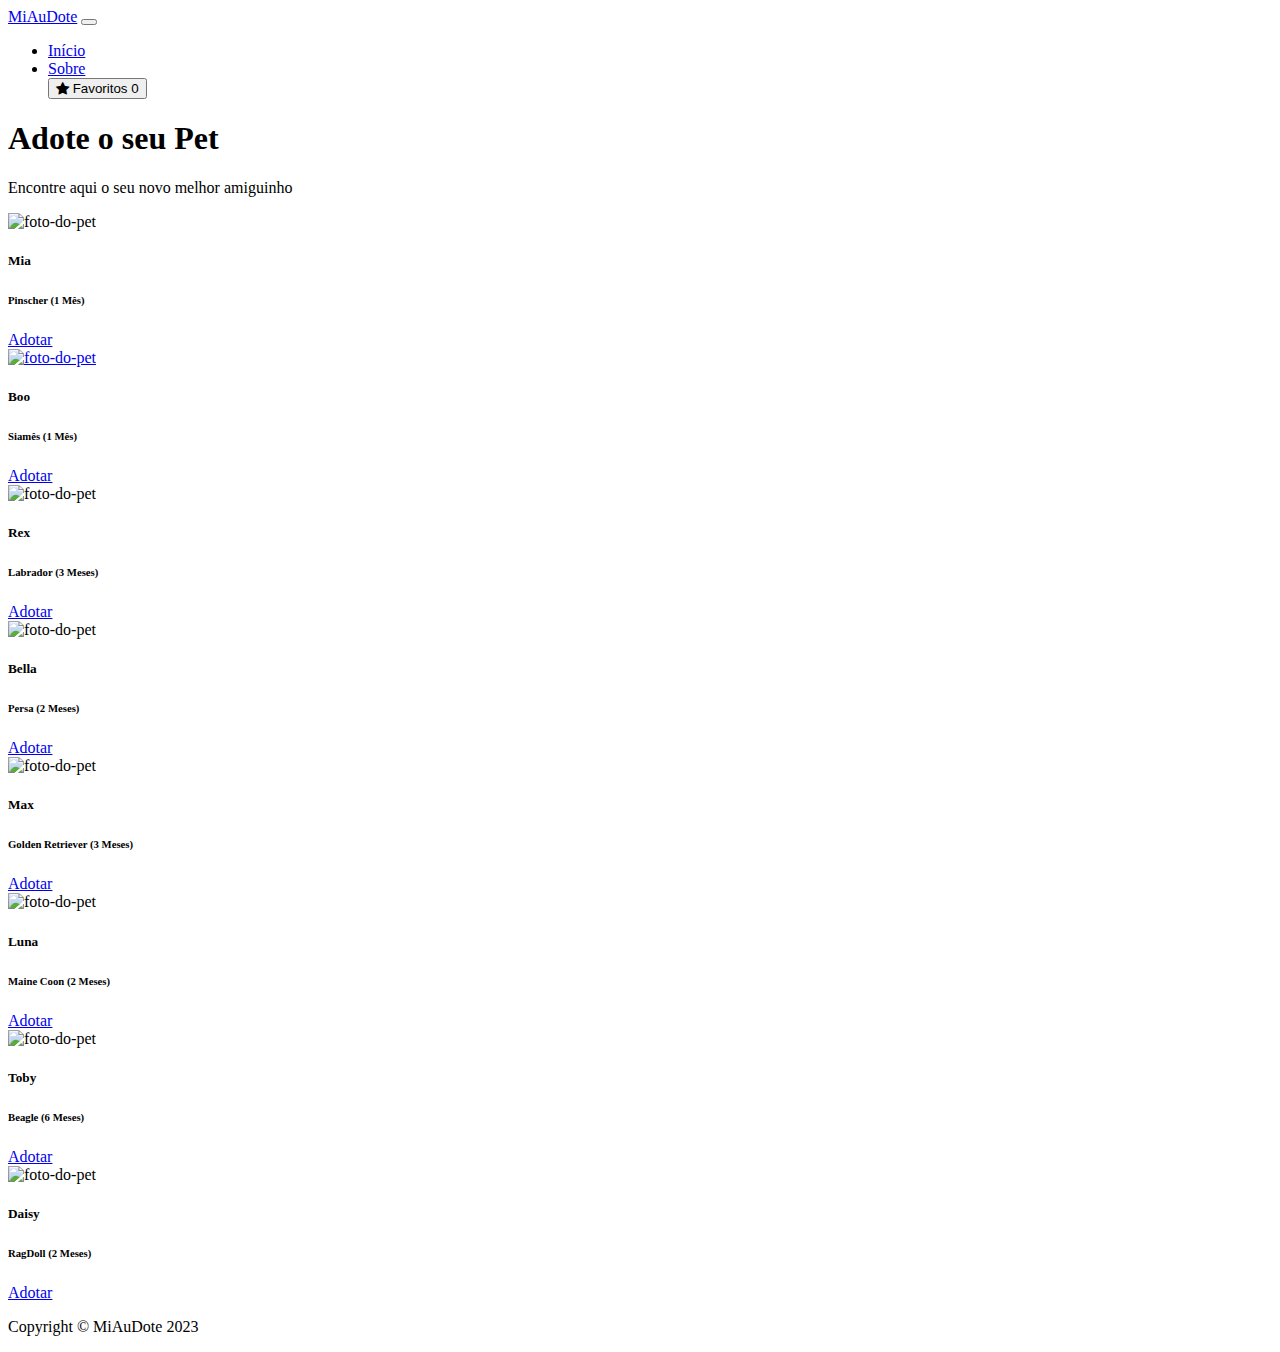
==== index.html @ df22c727 "Comentarios --" ====
<!DOCTYPE html>
<html lang="pt-BR">
<head>
<meta charset="utf-8" />
<meta name="viewport" content="width=device-width, initial-scale=1, shrink-to-fit=no" />
<meta name="description" content="" />
<meta name="author" content="" />
<title>MiAuDote</title>
<!-- Favicon-->
<link rel="icon" type="image/x-icon" href="assets/favicon.ico" />
<!-- Bootstrap icons-->
<link href="https://cdn.jsdelivr.net/npm/bootstrap-icons@1.5.0/font/bootstrap-icons.css" rel="stylesheet" />
<!-- Core theme CSS (includes Bootstrap)-->
<link href="css/styles.css" rel="stylesheet" />
</head>
<body>
<!-- Navigation-->
<nav class="navbar navbar-expand-lg navbar-light bg-light">
<div class="container px-4 px-lg-5">
<a class="navbar-brand" href="#!">MiAuDote</a>
<button class="navbar-toggler" type="button" data-bs-toggle="collapse" data-bs-target="#navbarSupportedContent" aria-controls="navbarSupportedContent" aria-expanded="false" aria-label="Toggle navigation"><span class="navbar-toggler-icon"></span></button>
<div class="collapse navbar-collapse" id="navbarSupportedContent">
<ul class="navbar-nav me-auto mb-2 mb-lg-0 ms-lg-4">
<li class="nav-item"><a class="nav-link active" aria-current="page" href="#!">Início</a></li>
<li class="nav-item"><a class="nav-link" href="#!">Sobre</a></li>
<!-- <li class="nav-item dropdown">
<a class="nav-link dropdown-toggle" id="navbarDropdown" href="#" role="button" data-bs-toggle="dropdown" aria-expanded="false">Adoção</a>
<ul class="dropdown-menu" aria-labelledby="navbarDropdown">
<li><a class="dropdown-item" href="#!">Todos os Pets</a></li>
<li><hr class="dropdown-divider" /></li>
<li><a class="dropdown-item" href="#!">Cachorros</a></li>
<li><a class="dropdown-item" href="#!">Gatos</a></li>
</ul>
</li>
</ul> -->
<form class="d-flex">
<button class="btn btn-outline-dark" type="submit">
<i class="bi-star-fill me-1"></i>
Favoritos
<span class="badge bg-dark text-white ms-1 rounded-pill">0</span>
</button>
</form>
</div>
</div>
</nav>
<!-- Header-->
<header class="bg-dark py-5">
<div class="container px-4 px-lg-5 my-5">
<div class="text-center text-white">
<h1 class="display-4 fw-bolder">Adote o seu Pet</h1>
<p class="lead fw-normal text-white-50 mb-0">Encontre aqui o seu novo melhor amiguinho</p>
</div>
</div>
</header>
<!-- Section-->
<section class="py-5">
<div class="container px-4 px-lg-5 mt-5">
<div class="row gx-4 gx-lg-5 row-cols-2 row-cols-md-3 row-cols-xl-4 justify-content-center">
<div class="col mb-5">
<div class="card h-100">
<!-- Imagem do Pet -->
<img class="card-img-top" src="https://i.pinimg.com/736x/b8/5c/28/b85c28cd9e3f3cfb0096dbd937174bcb.jpg" alt="foto-do-pet" />
<!-- Detalhes do Pet -->
<div class="card-body p-4">
<div class="text-center">
<!-- Nome do Pet -->
<h5 class="fw-bolder">Mia</h5>
<!-- Raça e Idade do Pet -->
<h6>Pinscher (1 Mês)</h6>
</div>
</div>
<!-- Ações -->
<div class="card-footer p-4 pt-0 border-top-0 bg-transparent">
<div class="text-center"><a class="btn btn-outline-dark mt-auto" href="#">Adotar</a></div>
</div>
</div>
</div>
<div class="col mb-5">
<div class="card h-100">
<!-- Imagem do Pet -->
<a href='boo.html'><img class="card-img-top" src="https://http2.mlstatic.com/D_NQ_NP_784911-MLB54792836483_042023-O.webp" alt="foto-do-pet" /></a>
<!-- Detalhes -->
<div class="card-body p-4">
<div class="text-center">
<!-- Nome do Pet -->
<h5 class="fw-bolder">Boo</h5>
<!-- Raça e Idade do Pet -->
<h6>Siamês (1 Mês)</h6>
</div>
</div>
<!-- Ações -->
<div class="card-footer p-4 pt-0 border-top-0 bg-transparent">
<div class="text-center"><a class="btn btn-outline-dark mt-auto" href="boo.html">Adotar</a></div>
</div>
</div>
</div>
<div class="col mb-5">
<div class="card h-100">
<!-- Imagem do Pet -->
<img class="card-img-top" src="https://www.petz.com.br/blog//wp-content/uploads/2022/01/como-adestrar-um-labrador-filhote-de-3-meses-interna-2.jpg" alt="foto-do-pet" />
<!-- Detalhes -->
<div class="card-body p-4">
<div class="text-center">
<!-- Nome do Pet -->
<h5 class="fw-bolder">Rex</h5>
<!-- Raça e Idade do Pet -->
<h6>Labrador (3 Meses)</h6>
</div>
</div>
<!-- Ações -->
<div class="card-footer p-4 pt-0 border-top-0 bg-transparent">
<div class="text-center"><a class="btn btn-outline-dark mt-auto" href="#">Adotar</a></div>
</div>
</div>
</div>
<div class="col mb-5">
<div class="card h-100">
<!-- Imagem do Pet -->
<img class="card-img-top" src="https://filhotesbr.com.br/wp-content/uploads/2020/11/filhotes-persa-piedade-sp-gatil-saint-christin-6.jpg" alt="foto-do-pet" />
<!-- Detalhes -->
<div class="card-body p-4">
<div class="text-center">
<!-- Nome do Pet -->
<h5 class="fw-bolder">Bella</h5>
<!-- Raça e Idade do Pet -->
<h6>Persa (2 Meses)</h6>
</div>
</div>
<!-- Ações -->
<div class="card-footer p-4 pt-0 border-top-0 bg-transparent">
<div class="text-center"><a class="btn btn-outline-dark mt-auto" href="#">Adotar</a></div>
</div>
</div>
</div>
<div class="col mb-5">
<div class="card h-100">
<!-- Imagem do Pet -->
<img class="card-img-top" src="https://www.cachorrosbrasil.com.br/wp-content/uploads/2023/03/39812.jpg" alt="foto-do-pet" />
<!-- Detalhes -->
<div class="card-body p-4">
<div class="text-center">
<!-- Nome do Pet -->
<h5 class="fw-bolder">Max</h5>
<!-- Raça e Idade do Pet -->
<h6>Golden Retriever (3 Meses)</h6>
</div>
</div>
<!-- Ações -->
<div class="card-footer p-4 pt-0 border-top-0 bg-transparent">
<div class="text-center"><a class="btn btn-outline-dark mt-auto" href="#">Adotar</a></div>
</div>
</div>
</div>
<div class="col mb-5">
<div class="card h-100">
<!-- Imagem do Pet -->
<img class="card-img-top" src="https://filhotesbr.com.br/wp-content/uploads/2020/11/filhotes-maine-coon-sao-caetano-do-sul-sp-gatil-katzecoon-15.jpg" alt="foto-do-pet" />
<!-- Detalhes -->
<div class="card-body p-4">
<div class="text-center">
<!-- Nome do Pet -->
<h5 class="fw-bolder">Luna</h5>
<!-- Raça e Idade do Pet -->
<h6>Maine Coon (2 Meses)</h6>
</div>
</div>
<!-- Ações -->
<div class="card-footer p-4 pt-0 border-top-0 bg-transparent">
<div class="text-center"><a class="btn btn-outline-dark mt-auto" href="#">Adotar</a></div>
</div>
</div>
</div>
<div class="col mb-5">
<div class="card h-100">
<!-- Imagem do Pet -->
<img class="card-img-top" src="https://www.patasdacasa.com.br/sites/default/files/noticias/2020/05/beagle-quais-sao-as-doencas-mais-comuns-que-atingem-essa-raca-de-cachorro.jpg" alt="foto-do-pet" />
<!-- Detalhes -->
<div class="card-body p-4">
<div class="text-center">
<!-- Nome do Pet -->
<h5 class="fw-bolder">Toby</h5>
<!-- Raça e Idade do Pet -->
<h6>Beagle (6 Meses)</h6>
</div>
</div>
<!-- Ações -->
<div class="card-footer p-4 pt-0 border-top-0 bg-transparent">
<div class="text-center"><a class="btn btn-outline-dark mt-auto" href="#">Adotar</a></div>
</div>
</div>
</div>
<div class="col mb-5">
<div class="card h-100">
<!-- Imagem do Pet -->
<img class="card-img-top" src="https://casaeconstrucao.org/wp-content/uploads/2021/10/21-filhote-de-gato-ragdoll.jpg" alt="foto-do-pet" />
<!-- Detalhes -->
<div class="card-body p-4">
<div class="text-center">
<!-- Nome do Pet -->
<h5 class="fw-bolder">Daisy</h5>
<!-- Raça e Idade do Pet -->
<h6>RagDoll (2 Meses)</h6>
</div>
</div>
<!-- Ações -->
<div class="card-footer p-4 pt-0 border-top-0 bg-transparent">
<div class="text-center"><a class="btn btn-outline-dark mt-auto" href="#">Adotar</a></div>
</div>
</div>
</div>
</div>
</div>
</section>
<!-- Footer-->
<footer class="py-5 bg-dark">
<div class="container"><p class="m-0 text-center text-white">Copyright &copy; MiAuDote 2023</p></div>
</footer>
<!-- Bootstrap core JS-->
<script src="https://cdn.jsdelivr.net/npm/bootstrap@5.2.3/dist/js/bootstrap.bundle.min.js"></script>
<!-- Core theme JS-->
<script src="js/scripts.js"></script>
</body>
</html>
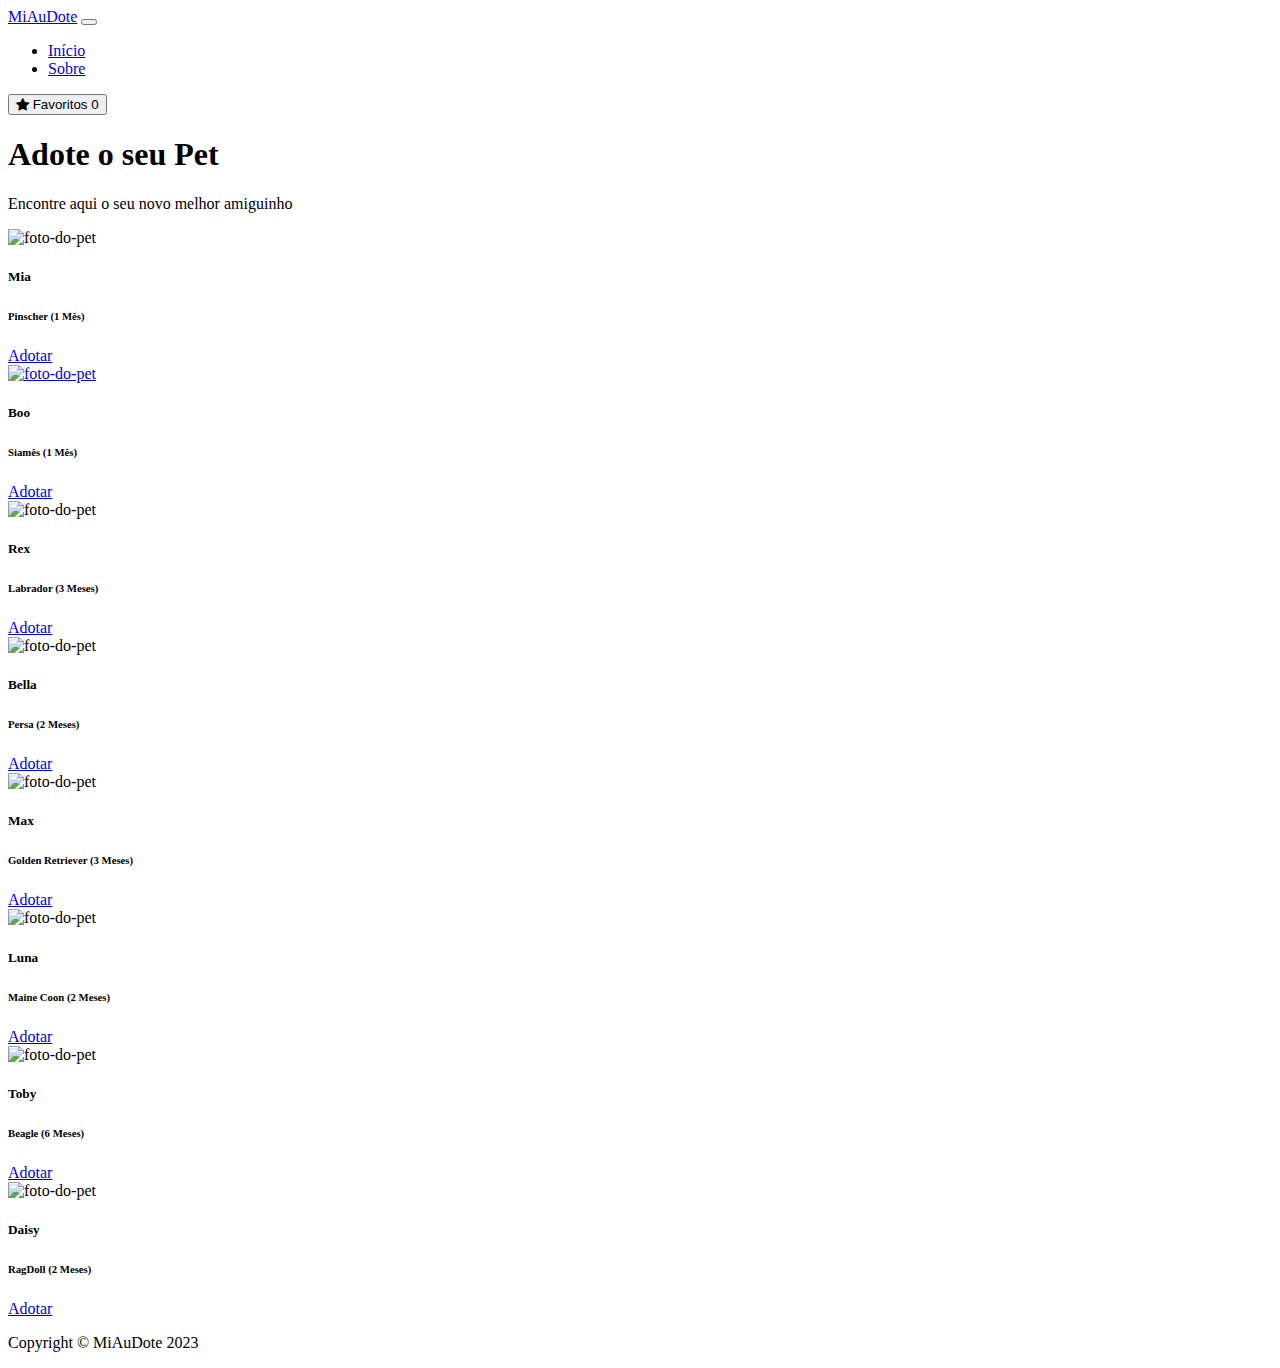
==== commit 4b2c5bae: "correcao navBar" ====
--- a/index.html
+++ b/index.html
@@ -31,8 +31,8 @@
 <li><a class="dropdown-item" href="#!">Cachorros</a></li>
 <li><a class="dropdown-item" href="#!">Gatos</a></li>
 </ul>
-</li>
-</ul> -->
+</li> -->
+</ul>
 <form class="d-flex">
 <button class="btn btn-outline-dark" type="submit">
 <i class="bi-star-fill me-1"></i>
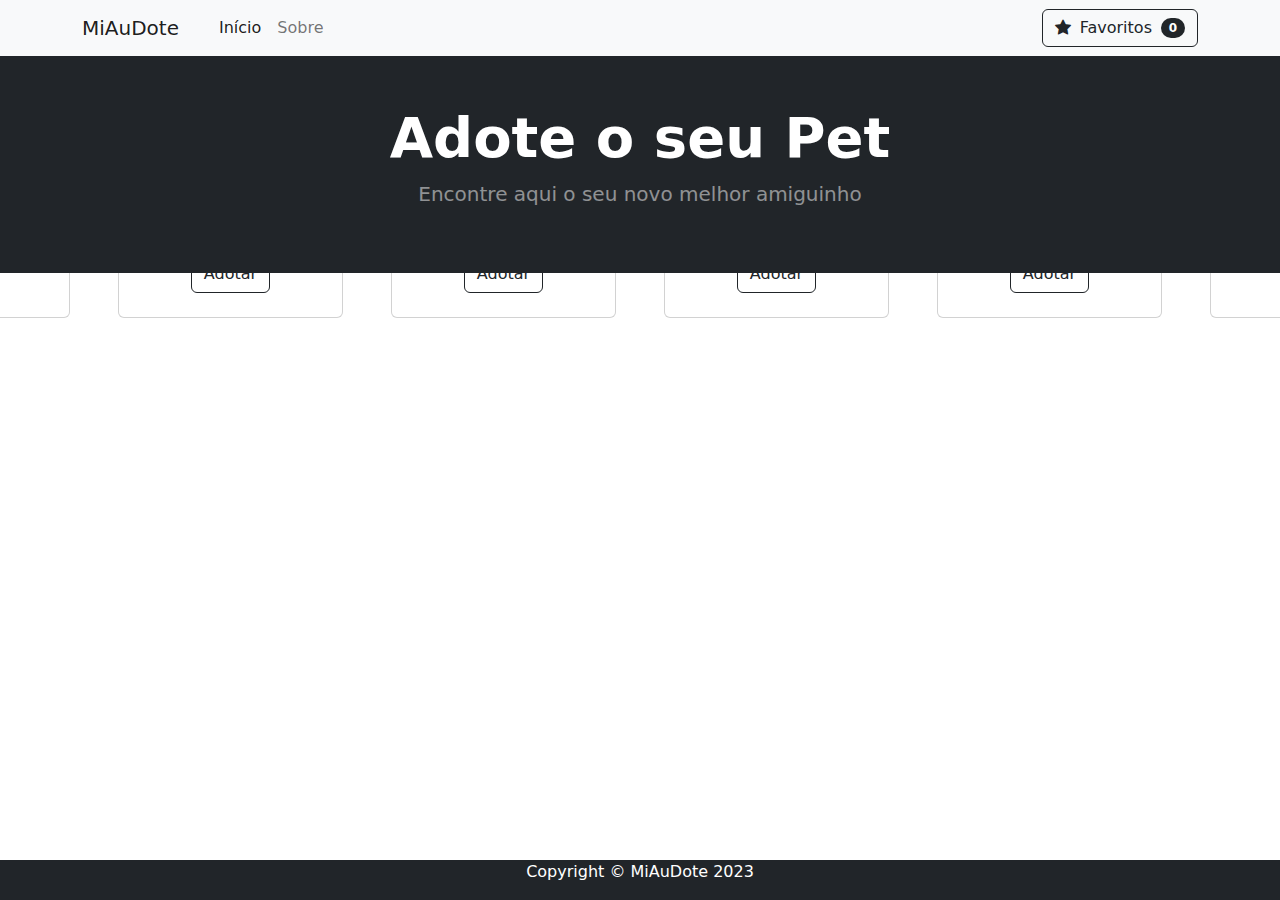
==== commit 62b41d00: "Verticalizacao1" ====
--- a/index.html
+++ b/index.html
@@ -1,29 +1,29 @@
 <!DOCTYPE html>
 <html lang="pt-BR">
+
 <head>
-<meta charset="utf-8" />
-<meta name="viewport" content="width=device-width, initial-scale=1, shrink-to-fit=no" />
-<meta name="description" content="" />
-<meta name="author" content="" />
-<title>MiAuDote</title>
-<!-- Favicon-->
-<link rel="icon" type="image/x-icon" href="assets/favicon.ico" />
-<!-- Bootstrap icons-->
-<link href="https://cdn.jsdelivr.net/npm/bootstrap-icons@1.5.0/font/bootstrap-icons.css" rel="stylesheet" />
-<!-- Core theme CSS (includes Bootstrap)-->
-<link href="css/styles.css" rel="stylesheet" />
+    <meta charset="utf-8" />
+    <meta name="viewport" content="width=device-width, initial-scale=1, shrink-to-fit=no" />
+    <meta name="description" content="" />
+    <meta name="author" content="" />
+    <title>MiAuDote</title>
+    <!-- Favicon-->
+    <link rel="icon" type="image/x-icon" href="assets/favicon.ico" />
+    <!-- Bootstrap icons-->
+    <link href="https://cdn.jsdelivr.net/npm/bootstrap-icons@1.5.0/font/bootstrap-icons.css" rel="stylesheet" />
+    <!-- Core theme CSS (includes Bootstrap)-->
+    <link href="css/styles.css" rel="stylesheet" />
 </head>
+
 <body>
-<!-- Navigation-->
-<nav class="navbar navbar-expand-lg navbar-light bg-light">
-<div class="container px-4 px-lg-5">
-<a class="navbar-brand" href="#!">MiAuDote</a>
-<button class="navbar-toggler" type="button" data-bs-toggle="collapse" data-bs-target="#navbarSupportedContent" aria-controls="navbarSupportedContent" aria-expanded="false" aria-label="Toggle navigation"><span class="navbar-toggler-icon"></span></button>
-<div class="collapse navbar-collapse" id="navbarSupportedContent">
-<ul class="navbar-nav me-auto mb-2 mb-lg-0 ms-lg-4">
-<li class="nav-item"><a class="nav-link active" aria-current="page" href="#!">Início</a></li>
-<li class="nav-item"><a class="nav-link" href="#!">Sobre</a></li>
-<!-- <li class="nav-item dropdown">
+    <!-- Navigation-->
+    <nav class="navbar navbar-light bg-light">
+        <div class="container fluid">
+            <a class="navbar-brand" href="#!">MiAuDote</a>
+            <ul class="navbar-nav me-auto mb-2 mb-lg-0 ms-lg-4">
+                <li class="nav-item"><a class="nav-link active" aria-current="page" href="#!">Início</a></li>
+                <li class="nav-item"><a class="nav-link" href="#!">Sobre</a></li>
+                <!-- <li class="nav-item dropdown">
 <a class="nav-link dropdown-toggle" id="navbarDropdown" href="#" role="button" data-bs-toggle="dropdown" aria-expanded="false">Adoção</a>
 <ul class="dropdown-menu" aria-labelledby="navbarDropdown">
 <li><a class="dropdown-item" href="#!">Todos os Pets</a></li>
@@ -32,17 +32,16 @@
 <li><a class="dropdown-item" href="#!">Gatos</a></li>
 </ul>
 </li> -->
-</ul>
-<form class="d-flex">
-<button class="btn btn-outline-dark" type="submit">
-<i class="bi-star-fill me-1"></i>
-Favoritos
-<span class="badge bg-dark text-white ms-1 rounded-pill">0</span>
-</button>
-</form>
-</div>
-</div>
-</nav>
+            </ul>
+            <form class="d-flex">
+                <button class="btn btn-outline-dark" type="submit">
+                    <i class="bi-star-fill me-1"></i>
+                    Favoritos
+                    <span class="badge bg-dark text-white ms-1 rounded-pill">0</span>
+                </button>
+            </form>
+        </div>
+    </nav>
 <!-- Header-->
 <header class="bg-dark py-5">
 <div class="container px-4 px-lg-5 my-5">
@@ -59,7 +58,9 @@
 <div class="col mb-5">
 <div class="card h-100">
 <!-- Imagem do Pet -->
-<img class="card-img-top" src="https://i.pinimg.com/736x/b8/5c/28/b85c28cd9e3f3cfb0096dbd937174bcb.jpg" alt="foto-do-pet" />
+<img class="card-img-top"
+src="https://i.pinimg.com/736x/b8/5c/28/b85c28cd9e3f3cfb0096dbd937174bcb.jpg"
+alt="foto-do-pet" />
 <!-- Detalhes do Pet -->
 <div class="card-body p-4">
 <div class="text-center">
@@ -78,7 +79,9 @@
 <div class="col mb-5">
 <div class="card h-100">
 <!-- Imagem do Pet -->
-<a href='boo.html'><img class="card-img-top" src="https://http2.mlstatic.com/D_NQ_NP_784911-MLB54792836483_042023-O.webp" alt="foto-do-pet" /></a>
+<a href='boo.html'><img class="card-img-top"
+src="https://http2.mlstatic.com/D_NQ_NP_784911-MLB54792836483_042023-O.webp"
+alt="foto-do-pet" /></a>
 <!-- Detalhes -->
 <div class="card-body p-4">
 <div class="text-center">
@@ -90,14 +93,17 @@
 </div>
 <!-- Ações -->
 <div class="card-footer p-4 pt-0 border-top-0 bg-transparent">
-<div class="text-center"><a class="btn btn-outline-dark mt-auto" href="boo.html">Adotar</a></div>
-</div>
-</div>
-</div>
-<div class="col mb-5">
-<div class="card h-100">
-<!-- Imagem do Pet -->
-<img class="card-img-top" src="https://www.petz.com.br/blog//wp-content/uploads/2022/01/como-adestrar-um-labrador-filhote-de-3-meses-interna-2.jpg" alt="foto-do-pet" />
+<div class="text-center"><a class="btn btn-outline-dark mt-auto" href="boo.html">Adotar</a>
+</div>
+</div>
+</div>
+</div>
+<div class="col mb-5">
+<div class="card h-100">
+<!-- Imagem do Pet -->
+<img class="card-img-top"
+src="https://www.petz.com.br/blog//wp-content/uploads/2022/01/como-adestrar-um-labrador-filhote-de-3-meses-interna-2.jpg"
+alt="foto-do-pet" />
 <!-- Detalhes -->
 <div class="card-body p-4">
 <div class="text-center">
@@ -116,7 +122,9 @@
 <div class="col mb-5">
 <div class="card h-100">
 <!-- Imagem do Pet -->
-<img class="card-img-top" src="https://filhotesbr.com.br/wp-content/uploads/2020/11/filhotes-persa-piedade-sp-gatil-saint-christin-6.jpg" alt="foto-do-pet" />
+<img class="card-img-top"
+src="https://filhotesbr.com.br/wp-content/uploads/2020/11/filhotes-persa-piedade-sp-gatil-saint-christin-6.jpg"
+alt="foto-do-pet" />
 <!-- Detalhes -->
 <div class="card-body p-4">
 <div class="text-center">
@@ -135,7 +143,9 @@
 <div class="col mb-5">
 <div class="card h-100">
 <!-- Imagem do Pet -->
-<img class="card-img-top" src="https://www.cachorrosbrasil.com.br/wp-content/uploads/2023/03/39812.jpg" alt="foto-do-pet" />
+<img class="card-img-top"
+src="https://www.cachorrosbrasil.com.br/wp-content/uploads/2023/03/39812.jpg"
+alt="foto-do-pet" />
 <!-- Detalhes -->
 <div class="card-body p-4">
 <div class="text-center">
@@ -154,7 +164,9 @@
 <div class="col mb-5">
 <div class="card h-100">
 <!-- Imagem do Pet -->
-<img class="card-img-top" src="https://filhotesbr.com.br/wp-content/uploads/2020/11/filhotes-maine-coon-sao-caetano-do-sul-sp-gatil-katzecoon-15.jpg" alt="foto-do-pet" />
+<img class="card-img-top"
+src="https://filhotesbr.com.br/wp-content/uploads/2020/11/filhotes-maine-coon-sao-caetano-do-sul-sp-gatil-katzecoon-15.jpg"
+alt="foto-do-pet" />
 <!-- Detalhes -->
 <div class="card-body p-4">
 <div class="text-center">
@@ -173,7 +185,9 @@
 <div class="col mb-5">
 <div class="card h-100">
 <!-- Imagem do Pet -->
-<img class="card-img-top" src="https://www.patasdacasa.com.br/sites/default/files/noticias/2020/05/beagle-quais-sao-as-doencas-mais-comuns-que-atingem-essa-raca-de-cachorro.jpg" alt="foto-do-pet" />
+<img class="card-img-top"
+src="https://www.patasdacasa.com.br/sites/default/files/noticias/2020/05/beagle-quais-sao-as-doencas-mais-comuns-que-atingem-essa-raca-de-cachorro.jpg"
+alt="foto-do-pet" />
 <!-- Detalhes -->
 <div class="card-body p-4">
 <div class="text-center">
@@ -192,7 +206,9 @@
 <div class="col mb-5">
 <div class="card h-100">
 <!-- Imagem do Pet -->
-<img class="card-img-top" src="https://casaeconstrucao.org/wp-content/uploads/2021/10/21-filhote-de-gato-ragdoll.jpg" alt="foto-do-pet" />
+<img class="card-img-top"
+src="https://casaeconstrucao.org/wp-content/uploads/2021/10/21-filhote-de-gato-ragdoll.jpg"
+alt="foto-do-pet" />
 <!-- Detalhes -->
 <div class="card-body p-4">
 <div class="text-center">
@@ -213,11 +229,14 @@
 </section>
 <!-- Footer-->
 <footer class="py-5 bg-dark">
-<div class="container"><p class="m-0 text-center text-white">Copyright &copy; MiAuDote 2023</p></div>
+<div class="container">
+<p class="m-0 text-center text-white">Copyright &copy; MiAuDote 2023</p>
+</div>
 </footer>
-<!-- Bootstrap core JS-->
-<script src="https://cdn.jsdelivr.net/npm/bootstrap@5.2.3/dist/js/bootstrap.bundle.min.js"></script>
-<!-- Core theme JS-->
-<script src="js/scripts.js"></script>
+    <!-- Bootstrap core JS-->
+    <script src="https://cdn.jsdelivr.net/npm/bootstrap@5.2.3/dist/js/bootstrap.bundle.min.js"></script>
+    <!-- Core theme JS-->
+    <script src="js/scripts.js"></script>
 </body>
-</html>
+
+</html>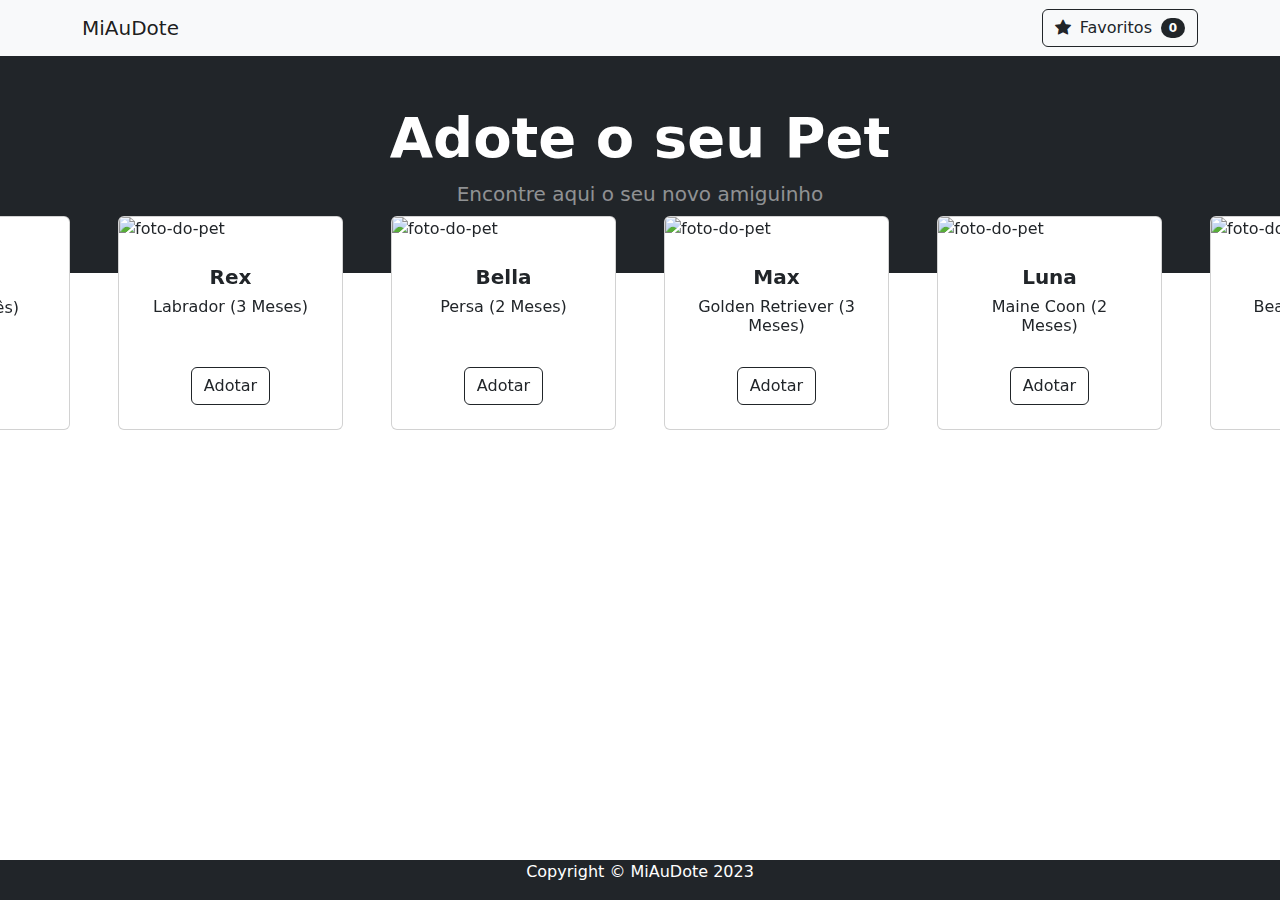
==== commit e434c6f8: "Verticalizacao2" ====
--- a/index.html
+++ b/index.html
@@ -20,10 +20,10 @@
     <nav class="navbar navbar-light bg-light">
         <div class="container fluid">
             <a class="navbar-brand" href="#!">MiAuDote</a>
-            <ul class="navbar-nav me-auto mb-2 mb-lg-0 ms-lg-4">
+            <!-- <ul class="navbar-nav me-auto mb-2 mb-lg-0 ms-lg-4">
                 <li class="nav-item"><a class="nav-link active" aria-current="page" href="#!">Início</a></li>
                 <li class="nav-item"><a class="nav-link" href="#!">Sobre</a></li>
-                <!-- <li class="nav-item dropdown">
+                <li class="nav-item dropdown">
 <a class="nav-link dropdown-toggle" id="navbarDropdown" href="#" role="button" data-bs-toggle="dropdown" aria-expanded="false">Adoção</a>
 <ul class="dropdown-menu" aria-labelledby="navbarDropdown">
 <li><a class="dropdown-item" href="#!">Todos os Pets</a></li>
@@ -47,7 +47,7 @@
 <div class="container px-4 px-lg-5 my-5">
 <div class="text-center text-white">
 <h1 class="display-4 fw-bolder">Adote o seu Pet</h1>
-<p class="lead fw-normal text-white-50 mb-0">Encontre aqui o seu novo melhor amiguinho</p>
+<p class="lead fw-normal text-white-50 mb-0">Encontre aqui o seu novo amiguinho</p>
 </div>
 </div>
 </header>
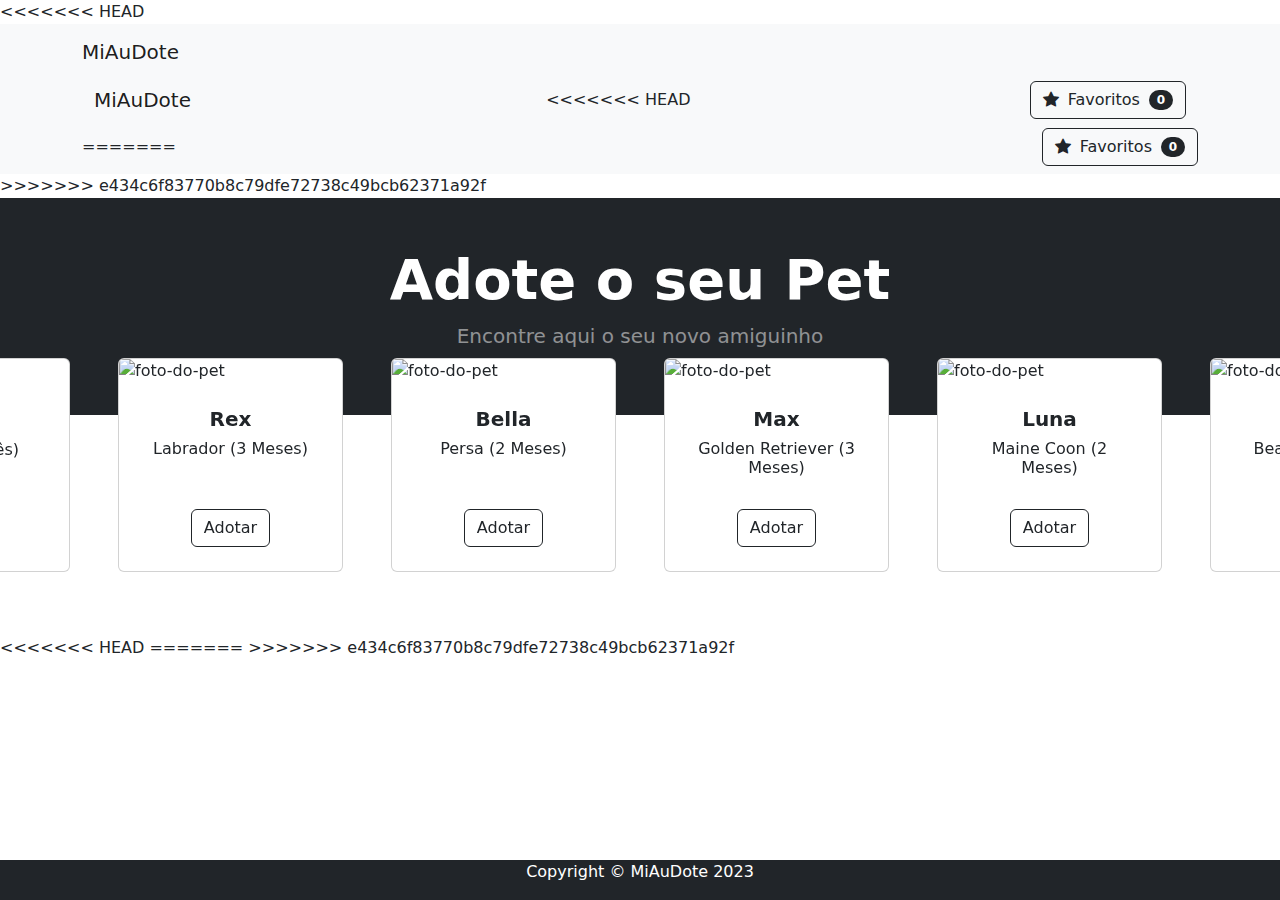
==== commit 2baf68dd: "Merge branch 'master' of https://github.com/Ruan12419/Ruan12419.github.io" ====
--- a/index.html
+++ b/index.html
@@ -2,6 +2,35 @@
 <html lang="pt-BR">
 
 <head>
+<<<<<<< HEAD
+<meta charset="utf-8" />
+<meta name="viewport" content="width=device-width, initial-scale=1, shrink-to-fit=no" />
+<meta name="description" content="" />
+<meta name="author" content="" />
+<meta name="theme-color" content="#212529">
+<link rel="manifest" href="manifest.json">
+<link rel="shortcut icon" sizes="196x196" href="assets/icons/Assets.xcassets/AppIcon.appiconset/196.png">
+<title>MiAuDote</title>
+<!-- Favicon-->
+<meta name="mobile-web-app-capable" content="yes">
+<link rel="shortcut icon" sizes="256x256" href="assets/icons/256.png">
+<link rel="icon" type="image/png" href="assets/icons/144.png" />
+<!-- Bootstrap icons-->
+<link href="https://cdn.jsdelivr.net/npm/bootstrap-icons@1.5.0/font/bootstrap-icons.css" rel="stylesheet" />
+<!-- Core theme CSS (includes Bootstrap)-->
+<link href="css/styles.css" rel="stylesheet" />
+</head>
+
+<body>
+<!-- Navigation-->
+<nav class="navbar navbar-light bg-light">
+<div class="container fluid">
+<a class="navbar-brand" href="#!">MiAuDote</a>
+<!-- <ul class="navbar-nav me-auto mb-2 mb-lg-0 ms-lg-4">
+<li class="nav-item"><a class="nav-link active" aria-current="page" href="#!">Início</a></li>
+<li class="nav-item"><a class="nav-link" href="#!">Sobre</a></li>
+<li class="nav-item dropdown">
+=======
     <meta charset="utf-8" />
     <meta name="viewport" content="width=device-width, initial-scale=1, shrink-to-fit=no" />
     <meta name="description" content="" />
@@ -24,6 +53,7 @@
                 <li class="nav-item"><a class="nav-link active" aria-current="page" href="#!">Início</a></li>
                 <li class="nav-item"><a class="nav-link" href="#!">Sobre</a></li>
                 <li class="nav-item dropdown">
+>>>>>>> e434c6f83770b8c79dfe72738c49bcb62371a92f
 <a class="nav-link dropdown-toggle" id="navbarDropdown" href="#" role="button" data-bs-toggle="dropdown" aria-expanded="false">Adoção</a>
 <ul class="dropdown-menu" aria-labelledby="navbarDropdown">
 <li><a class="dropdown-item" href="#!">Todos os Pets</a></li>
@@ -32,6 +62,18 @@
 <li><a class="dropdown-item" href="#!">Gatos</a></li>
 </ul>
 </li> -->
+<<<<<<< HEAD
+</ul>
+<form class="d-flex">
+<button class="btn btn-outline-dark" type="submit">
+<i class="bi-star-fill me-1"></i>
+Favoritos
+<span class="badge bg-dark text-white ms-1 rounded-pill">0</span>
+</button>
+</form>
+</div>
+</nav>
+=======
             </ul>
             <form class="d-flex">
                 <button class="btn btn-outline-dark" type="submit">
@@ -42,6 +84,7 @@
             </form>
         </div>
     </nav>
+>>>>>>> e434c6f83770b8c79dfe72738c49bcb62371a92f
 <!-- Header-->
 <header class="bg-dark py-5">
 <div class="container px-4 px-lg-5 my-5">
@@ -233,10 +276,35 @@
 <p class="m-0 text-center text-white">Copyright &copy; MiAuDote 2023</p>
 </div>
 </footer>
+<<<<<<< HEAD
+<!-- Bootstrap core JS-->
+<script src="https://cdn.jsdelivr.net/npm/bootstrap@5.2.3/dist/js/bootstrap.bundle.min.js"></script>
+<!-- Core theme JS-->
+<script src="js/scripts.js"></script>
+<script src="service-worker.js"></script>
+<script>
+    let newWorker;
+    if ('serviceWorker' in navigator) {
+      navigator.serviceWorker.register('service-worker.js').then(reg => {
+        reg.addEventListener('updatefound', () => {
+          newWorker = reg.installing;
+        });
+      });
+      let refreshing;
+      navigator.serviceWorker.addEventListener('controllerchange', function () {
+        if (refreshing) return;
+        window.location.reload();
+        refreshing = true;
+      });
+    }
+  </script>
+</body>
+=======
     <!-- Bootstrap core JS-->
     <script src="https://cdn.jsdelivr.net/npm/bootstrap@5.2.3/dist/js/bootstrap.bundle.min.js"></script>
     <!-- Core theme JS-->
     <script src="js/scripts.js"></script>
 </body>
 
+>>>>>>> e434c6f83770b8c79dfe72738c49bcb62371a92f
 </html>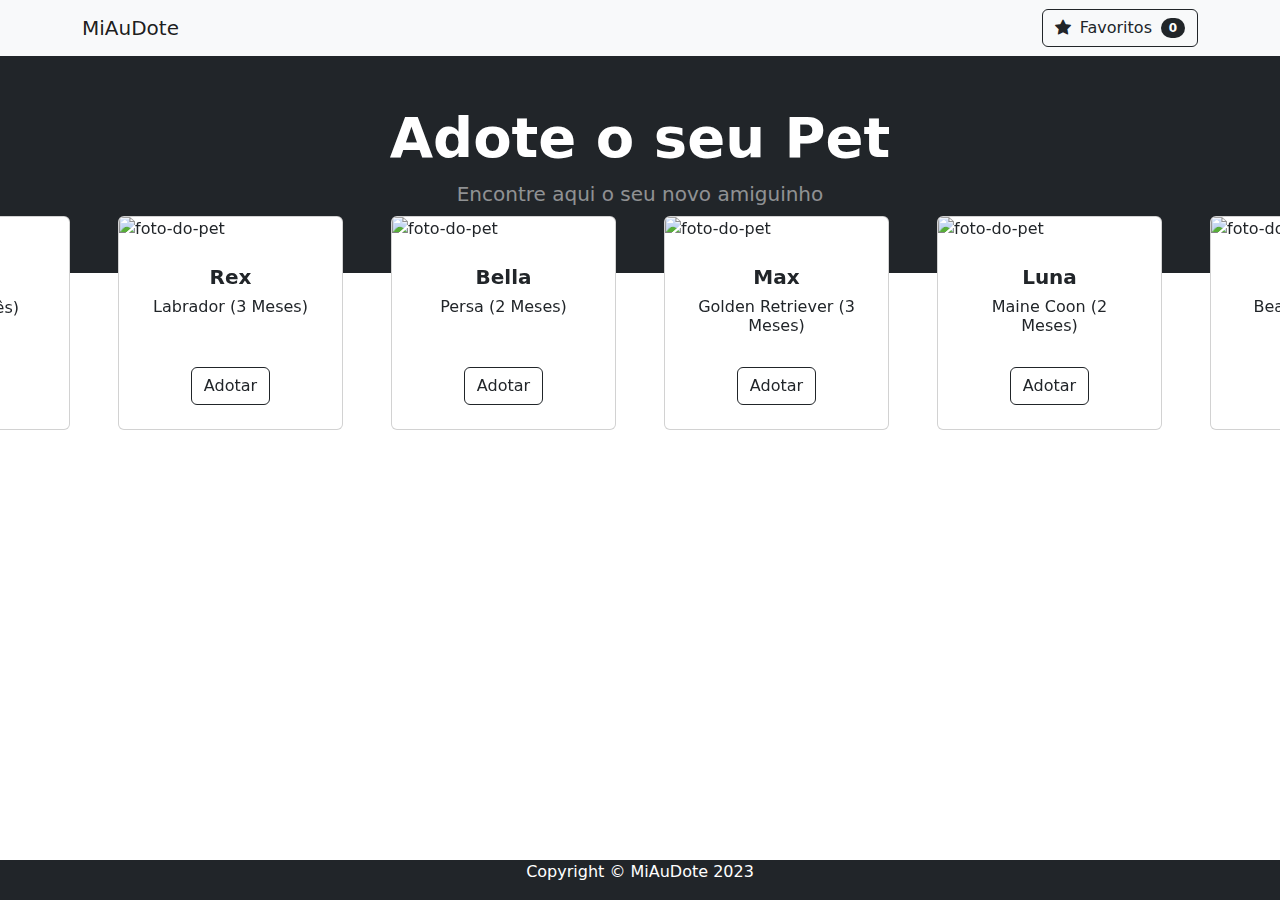
==== commit baece7a8: "add index" ====
--- a/index.html
+++ b/index.html
@@ -2,7 +2,6 @@
 <html lang="pt-BR">
 
 <head>
-<<<<<<< HEAD
 <meta charset="utf-8" />
 <meta name="viewport" content="width=device-width, initial-scale=1, shrink-to-fit=no" />
 <meta name="description" content="" />
@@ -30,30 +29,6 @@
 <li class="nav-item"><a class="nav-link active" aria-current="page" href="#!">Início</a></li>
 <li class="nav-item"><a class="nav-link" href="#!">Sobre</a></li>
 <li class="nav-item dropdown">
-=======
-    <meta charset="utf-8" />
-    <meta name="viewport" content="width=device-width, initial-scale=1, shrink-to-fit=no" />
-    <meta name="description" content="" />
-    <meta name="author" content="" />
-    <title>MiAuDote</title>
-    <!-- Favicon-->
-    <link rel="icon" type="image/x-icon" href="assets/favicon.ico" />
-    <!-- Bootstrap icons-->
-    <link href="https://cdn.jsdelivr.net/npm/bootstrap-icons@1.5.0/font/bootstrap-icons.css" rel="stylesheet" />
-    <!-- Core theme CSS (includes Bootstrap)-->
-    <link href="css/styles.css" rel="stylesheet" />
-</head>
-
-<body>
-    <!-- Navigation-->
-    <nav class="navbar navbar-light bg-light">
-        <div class="container fluid">
-            <a class="navbar-brand" href="#!">MiAuDote</a>
-            <!-- <ul class="navbar-nav me-auto mb-2 mb-lg-0 ms-lg-4">
-                <li class="nav-item"><a class="nav-link active" aria-current="page" href="#!">Início</a></li>
-                <li class="nav-item"><a class="nav-link" href="#!">Sobre</a></li>
-                <li class="nav-item dropdown">
->>>>>>> e434c6f83770b8c79dfe72738c49bcb62371a92f
 <a class="nav-link dropdown-toggle" id="navbarDropdown" href="#" role="button" data-bs-toggle="dropdown" aria-expanded="false">Adoção</a>
 <ul class="dropdown-menu" aria-labelledby="navbarDropdown">
 <li><a class="dropdown-item" href="#!">Todos os Pets</a></li>
@@ -62,7 +37,6 @@
 <li><a class="dropdown-item" href="#!">Gatos</a></li>
 </ul>
 </li> -->
-<<<<<<< HEAD
 </ul>
 <form class="d-flex">
 <button class="btn btn-outline-dark" type="submit">
@@ -73,18 +47,6 @@
 </form>
 </div>
 </nav>
-=======
-            </ul>
-            <form class="d-flex">
-                <button class="btn btn-outline-dark" type="submit">
-                    <i class="bi-star-fill me-1"></i>
-                    Favoritos
-                    <span class="badge bg-dark text-white ms-1 rounded-pill">0</span>
-                </button>
-            </form>
-        </div>
-    </nav>
->>>>>>> e434c6f83770b8c79dfe72738c49bcb62371a92f
 <!-- Header-->
 <header class="bg-dark py-5">
 <div class="container px-4 px-lg-5 my-5">
@@ -102,7 +64,7 @@
 <div class="card h-100">
 <!-- Imagem do Pet -->
 <img class="card-img-top"
-src="https://i.pinimg.com/736x/b8/5c/28/b85c28cd9e3f3cfb0096dbd937174bcb.jpg"
+src="assets/pets/pet-mia.png"
 alt="foto-do-pet" />
 <!-- Detalhes do Pet -->
 <div class="card-body p-4">
@@ -123,7 +85,7 @@
 <div class="card h-100">
 <!-- Imagem do Pet -->
 <a href='boo.html'><img class="card-img-top"
-src="https://http2.mlstatic.com/D_NQ_NP_784911-MLB54792836483_042023-O.webp"
+src="assets/pets/pet-boo.png"
 alt="foto-do-pet" /></a>
 <!-- Detalhes -->
 <div class="card-body p-4">
@@ -145,7 +107,7 @@
 <div class="card h-100">
 <!-- Imagem do Pet -->
 <img class="card-img-top"
-src="https://www.petz.com.br/blog//wp-content/uploads/2022/01/como-adestrar-um-labrador-filhote-de-3-meses-interna-2.jpg"
+src="assets/pets/pet-rex.png"
 alt="foto-do-pet" />
 <!-- Detalhes -->
 <div class="card-body p-4">
@@ -166,7 +128,7 @@
 <div class="card h-100">
 <!-- Imagem do Pet -->
 <img class="card-img-top"
-src="https://filhotesbr.com.br/wp-content/uploads/2020/11/filhotes-persa-piedade-sp-gatil-saint-christin-6.jpg"
+src="assets/pets/pet-bella.png"
 alt="foto-do-pet" />
 <!-- Detalhes -->
 <div class="card-body p-4">
@@ -187,7 +149,7 @@
 <div class="card h-100">
 <!-- Imagem do Pet -->
 <img class="card-img-top"
-src="https://www.cachorrosbrasil.com.br/wp-content/uploads/2023/03/39812.jpg"
+src="assets/pets/pet-max.png"
 alt="foto-do-pet" />
 <!-- Detalhes -->
 <div class="card-body p-4">
@@ -208,7 +170,7 @@
 <div class="card h-100">
 <!-- Imagem do Pet -->
 <img class="card-img-top"
-src="https://filhotesbr.com.br/wp-content/uploads/2020/11/filhotes-maine-coon-sao-caetano-do-sul-sp-gatil-katzecoon-15.jpg"
+src="assets/pets/pet-luna.png"
 alt="foto-do-pet" />
 <!-- Detalhes -->
 <div class="card-body p-4">
@@ -229,7 +191,7 @@
 <div class="card h-100">
 <!-- Imagem do Pet -->
 <img class="card-img-top"
-src="https://www.patasdacasa.com.br/sites/default/files/noticias/2020/05/beagle-quais-sao-as-doencas-mais-comuns-que-atingem-essa-raca-de-cachorro.jpg"
+src="assets/pets/pet-toby.png"
 alt="foto-do-pet" />
 <!-- Detalhes -->
 <div class="card-body p-4">
@@ -250,7 +212,7 @@
 <div class="card h-100">
 <!-- Imagem do Pet -->
 <img class="card-img-top"
-src="https://casaeconstrucao.org/wp-content/uploads/2021/10/21-filhote-de-gato-ragdoll.jpg"
+src="assets/pets/pet-daisy.png"
 alt="foto-do-pet" />
 <!-- Detalhes -->
 <div class="card-body p-4">
@@ -276,7 +238,6 @@
 <p class="m-0 text-center text-white">Copyright &copy; MiAuDote 2023</p>
 </div>
 </footer>
-<<<<<<< HEAD
 <!-- Bootstrap core JS-->
 <script src="https://cdn.jsdelivr.net/npm/bootstrap@5.2.3/dist/js/bootstrap.bundle.min.js"></script>
 <!-- Core theme JS-->
@@ -299,12 +260,4 @@
     }
   </script>
 </body>
-=======
-    <!-- Bootstrap core JS-->
-    <script src="https://cdn.jsdelivr.net/npm/bootstrap@5.2.3/dist/js/bootstrap.bundle.min.js"></script>
-    <!-- Core theme JS-->
-    <script src="js/scripts.js"></script>
-</body>
-
->>>>>>> e434c6f83770b8c79dfe72738c49bcb62371a92f
 </html>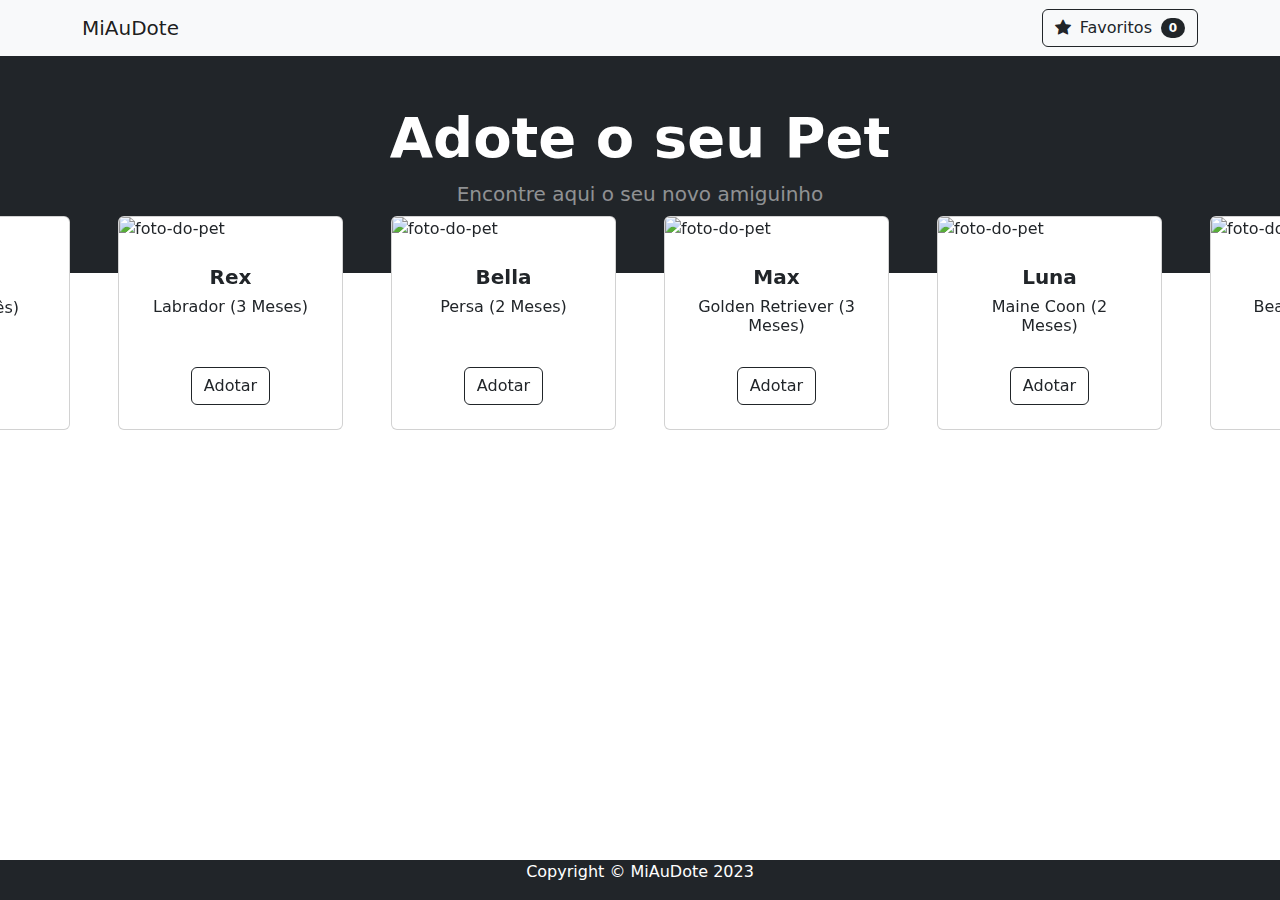
==== commit d52a0c3d: "Add files via upload" ====
--- a/index.html
+++ b/index.html
@@ -8,11 +8,11 @@
 <meta name="author" content="" />
 <meta name="theme-color" content="#212529">
 <link rel="manifest" href="manifest.json">
-<link rel="shortcut icon" sizes="196x196" href="assets/icons/Assets.xcassets/AppIcon.appiconset/196.png">
+<link rel="shortcut icon" sizes="512x512" href="assets/icons/icon512_maskable.png">
 <title>MiAuDote</title>
 <!-- Favicon-->
 <meta name="mobile-web-app-capable" content="yes">
-<link rel="shortcut icon" sizes="256x256" href="assets/icons/256.png">
+<link rel="shortcut icon" sizes="512x512" href="assets/icons/icon512_rounded.png">
 <link rel="icon" type="image/png" href="assets/icons/144.png" />
 <!-- Bootstrap icons-->
 <link href="https://cdn.jsdelivr.net/npm/bootstrap-icons@1.5.0/font/bootstrap-icons.css" rel="stylesheet" />
@@ -64,7 +64,7 @@
 <div class="card h-100">
 <!-- Imagem do Pet -->
 <img class="card-img-top"
-src="assets/pets/pet-mia.png"
+src="pets/pet-mia.png"
 alt="foto-do-pet" />
 <!-- Detalhes do Pet -->
 <div class="card-body p-4">
@@ -76,8 +76,9 @@
 </div>
 </div>
 <!-- Ações -->
-<div class="card-footer p-4 pt-0 border-top-0 bg-transparent">
-<div class="text-center"><a class="btn btn-outline-dark mt-auto" href="#">Adotar</a></div>
+<div id="map-mia"></div>
+<div class="card-footer p-4 pt-0 border-top-0 bg-transparent">
+<div class="text-center"><a class="btn btn-outline-dark mt-auto" onclick="showPetLocation('mia')">Adotar</a></div>
 </div>
 </div>
 </div>
@@ -85,7 +86,7 @@
 <div class="card h-100">
 <!-- Imagem do Pet -->
 <a href='boo.html'><img class="card-img-top"
-src="assets/pets/pet-boo.png"
+src="pets/pet-boo.png"
 alt="foto-do-pet" /></a>
 <!-- Detalhes -->
 <div class="card-body p-4">
@@ -107,7 +108,7 @@
 <div class="card h-100">
 <!-- Imagem do Pet -->
 <img class="card-img-top"
-src="assets/pets/pet-rex.png"
+src="pets/pet-rex.png"
 alt="foto-do-pet" />
 <!-- Detalhes -->
 <div class="card-body p-4">
@@ -119,16 +120,17 @@
 </div>
 </div>
 <!-- Ações -->
-<div class="card-footer p-4 pt-0 border-top-0 bg-transparent">
-<div class="text-center"><a class="btn btn-outline-dark mt-auto" href="#">Adotar</a></div>
-</div>
-</div>
-</div>
-<div class="col mb-5">
-<div class="card h-100">
-<!-- Imagem do Pet -->
-<img class="card-img-top"
-src="assets/pets/pet-bella.png"
+<div id="map-rex"></div>
+<div class="card-footer p-4 pt-0 border-top-0 bg-transparent">
+<div class="text-center"><a class="btn btn-outline-dark mt-auto" onclick="showPetLocation('rex')">Adotar</a></div>
+</div>
+</div>
+</div>
+<div class="col mb-5">
+<div class="card h-100">
+<!-- Imagem do Pet -->
+<img class="card-img-top"
+src="pets/pet-bella.png"
 alt="foto-do-pet" />
 <!-- Detalhes -->
 <div class="card-body p-4">
@@ -140,16 +142,17 @@
 </div>
 </div>
 <!-- Ações -->
-<div class="card-footer p-4 pt-0 border-top-0 bg-transparent">
-<div class="text-center"><a class="btn btn-outline-dark mt-auto" href="#">Adotar</a></div>
-</div>
-</div>
-</div>
-<div class="col mb-5">
-<div class="card h-100">
-<!-- Imagem do Pet -->
-<img class="card-img-top"
-src="assets/pets/pet-max.png"
+<div id="map-bella"></div>
+<div class="card-footer p-4 pt-0 border-top-0 bg-transparent">
+<div class="text-center"><a class="btn btn-outline-dark mt-auto" onclick="showPetLocation('bella')">Adotar</a></div>
+</div>
+</div>
+</div>
+<div class="col mb-5">
+<div class="card h-100">
+<!-- Imagem do Pet -->
+<img class="card-img-top"
+src="pets/pet-max.png"
 alt="foto-do-pet" />
 <!-- Detalhes -->
 <div class="card-body p-4">
@@ -161,16 +164,17 @@
 </div>
 </div>
 <!-- Ações -->
-<div class="card-footer p-4 pt-0 border-top-0 bg-transparent">
-<div class="text-center"><a class="btn btn-outline-dark mt-auto" href="#">Adotar</a></div>
-</div>
-</div>
-</div>
-<div class="col mb-5">
-<div class="card h-100">
-<!-- Imagem do Pet -->
-<img class="card-img-top"
-src="assets/pets/pet-luna.png"
+<div id="map-max"></div>
+<div class="card-footer p-4 pt-0 border-top-0 bg-transparent">
+<div class="text-center"><a class="btn btn-outline-dark mt-auto" onclick="showPetLocation('max')">Adotar</a></div>
+</div>
+</div>
+</div>
+<div class="col mb-5">
+<div class="card h-100">
+<!-- Imagem do Pet -->
+<img class="card-img-top"
+src="pets/pet-luna.png"
 alt="foto-do-pet" />
 <!-- Detalhes -->
 <div class="card-body p-4">
@@ -182,16 +186,17 @@
 </div>
 </div>
 <!-- Ações -->
-<div class="card-footer p-4 pt-0 border-top-0 bg-transparent">
-<div class="text-center"><a class="btn btn-outline-dark mt-auto" href="#">Adotar</a></div>
-</div>
-</div>
-</div>
-<div class="col mb-5">
-<div class="card h-100">
-<!-- Imagem do Pet -->
-<img class="card-img-top"
-src="assets/pets/pet-toby.png"
+<div id="map-luna"></div>
+<div class="card-footer p-4 pt-0 border-top-0 bg-transparent">
+<div class="text-center"><a class="btn btn-outline-dark mt-auto" onclick="showPetLocation('luna')">Adotar</a></div>
+</div>
+</div>
+</div>
+<div class="col mb-5">
+<div class="card h-100">
+<!-- Imagem do Pet -->
+<img class="card-img-top"
+src="pets/pet-toby.png"
 alt="foto-do-pet" />
 <!-- Detalhes -->
 <div class="card-body p-4">
@@ -203,16 +208,17 @@
 </div>
 </div>
 <!-- Ações -->
-<div class="card-footer p-4 pt-0 border-top-0 bg-transparent">
-<div class="text-center"><a class="btn btn-outline-dark mt-auto" href="#">Adotar</a></div>
-</div>
-</div>
-</div>
-<div class="col mb-5">
-<div class="card h-100">
-<!-- Imagem do Pet -->
-<img class="card-img-top"
-src="assets/pets/pet-daisy.png"
+<div id="map-toby"></div>
+<div class="card-footer p-4 pt-0 border-top-0 bg-transparent">
+<div class="text-center"><a class="btn btn-outline-dark mt-auto" onclick="showPetLocation('toby')">Adotar</a></div>
+</div>
+</div>
+</div>
+<div class="col mb-5">
+<div class="card h-100">
+<!-- Imagem do Pet -->
+<img class="card-img-top"
+src="pets/pet-daisy.png"
 alt="foto-do-pet" />
 <!-- Detalhes -->
 <div class="card-body p-4">
@@ -224,8 +230,9 @@
 </div>
 </div>
 <!-- Ações -->
-<div class="card-footer p-4 pt-0 border-top-0 bg-transparent">
-<div class="text-center"><a class="btn btn-outline-dark mt-auto" href="#">Adotar</a></div>
+<div id="map-daisy"></div>
+<div class="card-footer p-4 pt-0 border-top-0 bg-transparent">
+<div class="text-center"><a class="btn btn-outline-dark mt-auto" onclick="showPetLocation('daisy')">Adotar</a></div>
 </div>
 </div>
 </div>
